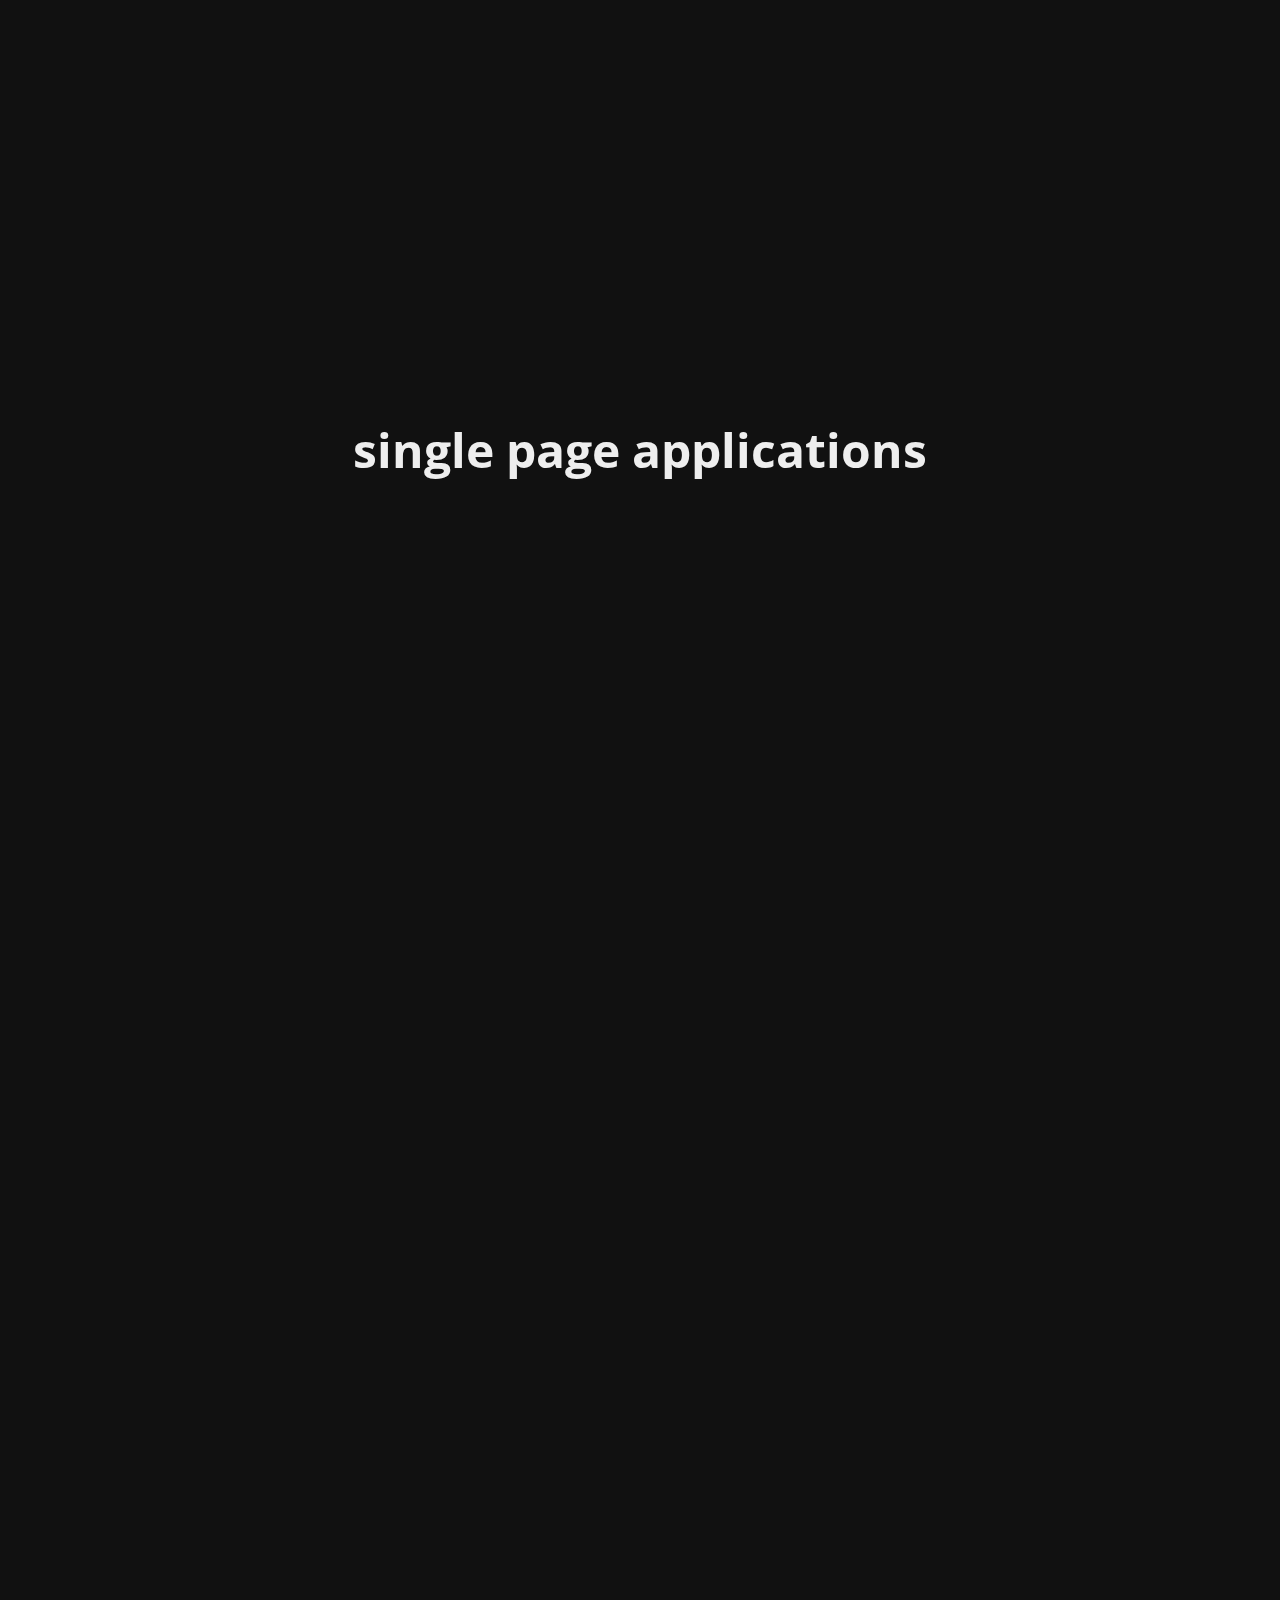
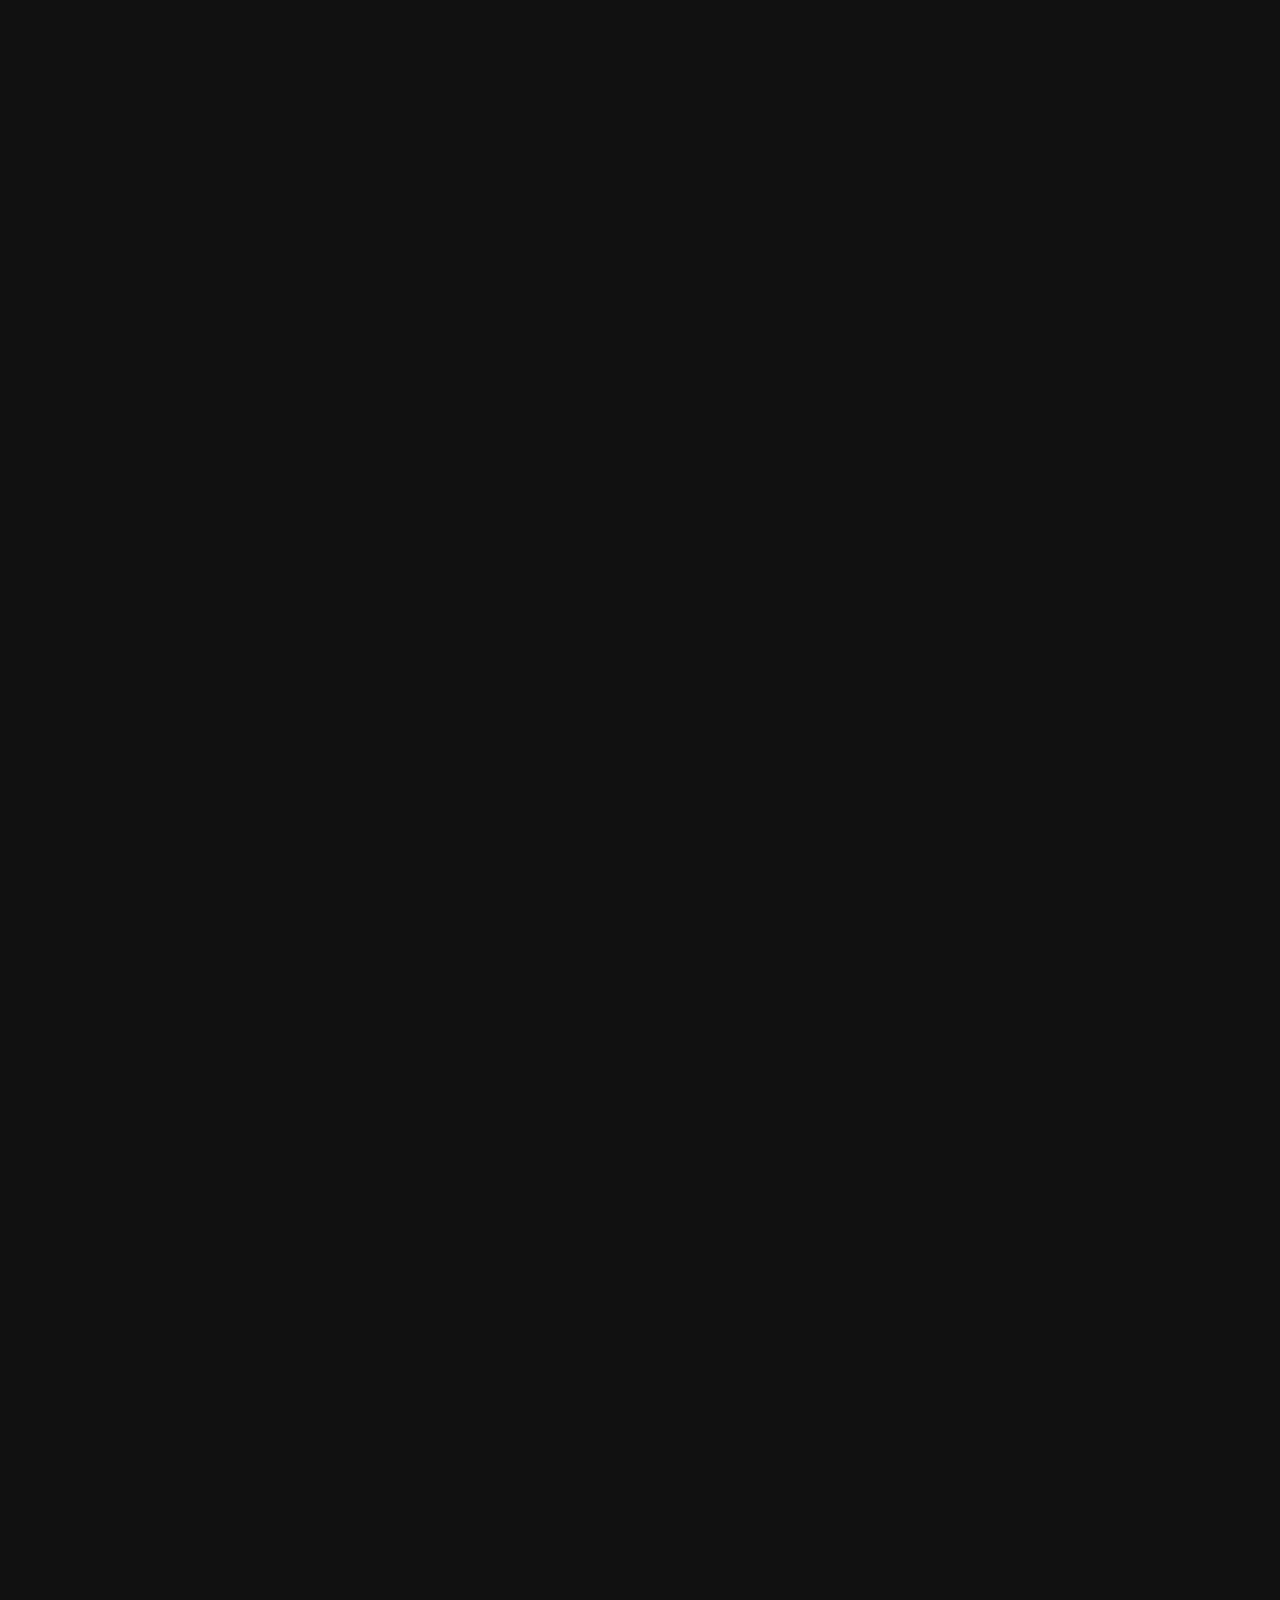
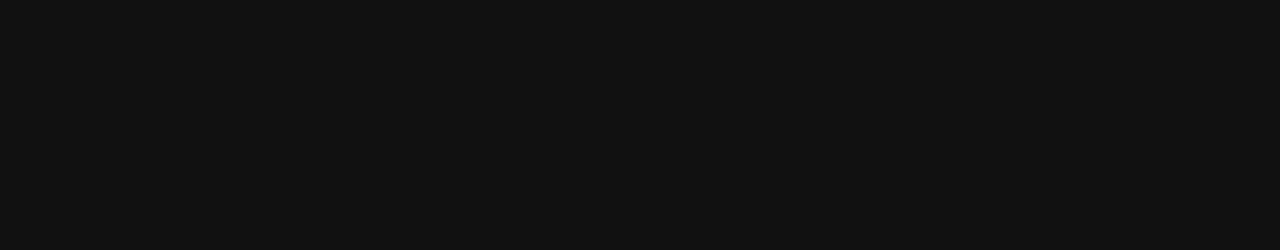
==== slides/index.html @ 724941a3 "First set of slides." ====
<!doctype html>
<html lang="en">
<head>
    <meta charset="utf-8" />
    <title>Why you should care about web development</title>
    
    <meta name="description" content="">
    <meta name="author" content="Ben Ripkens" />

    <link href='http://fonts.googleapis.com/css?family=Open+Sans:300italic,400italic,600italic,700italic,800italic,400,300,600,700,800' rel='stylesheet' type='text/css'>
    <link href="css/style.css" rel="stylesheet" />
    <link rel="stylesheet/less" type="text/css" href="css/steps.less">
    <script src="js/less-1.2.1.min.js" type="text/javascript"></script>
</head>
<body>


<div id="impress" class="impress-not-supported">

    <div class="fallback-message">
        <p>Your browser <b>doesn't support the features required</b> by impress.js, so you are presented with a simplified version of this presentation.</p>
        <p>For the best experience please use the latest <b>Chrome</b> or <b>Safari</b> browser. Firefox 10 (to be released soon) will also handle it.</p>
    </div>
    
    <div id="title" class="step" data-x="-3000" data-y="-3000">
        single page applications
    </div>
    
    <div id="what" class="step" data-x="-1500" data-y="-3000">
        What is a <em>SPA</em><sup>*</sup>?
        <span class="footnote"><sup>*</sup>single page application</span>
    </div>
    
    <div id="characteristics" class="step" data-x="-1500" data-y="-2300">
        A few examples
        
        <img src="img/gmail.png" class="gmail" />
        <img src="img/ft.jpg" class="ft" />
        <img src="img/foursquare.png" class="fq" />
        <img src="img/linkedin.png" class="linkedin" />
        <img src="img/wunderkit.png" class="wunderkit" />
    </div>
    
    <div id="examples" class="step" data-x="1000" data-y="-1500">
        Commonly used web applications
        <img src="img/gmail.png" class="gmail" />
        <img src="img/ft.jpg" class="ft" />
        <img src="img/twitter.png" class="twitter" />
        <img src="img/angry_birds.png" class="angryBirds" />
        <img src="img/angry_birds_bird.png" class="angryBirdsBird" />
    </div>
    
    <div id="possible" class="step" data-x="-500" data-y="-1500">
        What's currently being done
        <ul>
            <li>
                Office applications
                <span class="example">
                    like
                    <a href="https://docs.google.com">
                        Google Docs
                    </a>
                </span>
            </li>
            <li>
                Games
                <span class="example">
                    like
                    <a href="http://www.youtube.com/watch?v=XhMN0wlITLk">
                        Quake 2
                    </a>
                </span>
            </li>
            <li>
                Data analysis
                <span class="example">
                    like
                    <a href="http://www.google.com">
                        Google
                    </a>
                </span>
            </li>
            <li>
                IDEs
                <span class="example">
                    like
                    <a href="http://www.eclipse.org/orion/">
                        Orion
                    </a>
                </span>
            </li>
            <li>
                Mobile applications
                <span class="example">
                    like
                    <a href="http://apps.ft.com/ftwebapp/">
                        Financial Times
                    </a>
                </span>
            </li>
        </ul>
    </div>
    
    <div id="overview" class="step" data-x="1500" data-y="750" data-scale="10">
    </div>

</div>


<!--<div class="hint">
    <p>Use a spacebar or arrow keys to navigate</p>
</div>-->

<script src="js/impress.js"></script>

</body>
</html>
---- slides/css/style.css ----
html, body, div, span, applet, object, iframe,
h1, h2, h3, h4, h5, h6, p, blockquote, pre,
a, abbr, acronym, address, big, cite, code,
del, dfn, em, img, ins, kbd, q, s, samp,
small, strike, strong, sub, sup, tt, var,
b, u, i, center,
dl, dt, dd, ol, ul, li,
fieldset, form, label, legend,
table, caption, tbody, tfoot, thead, tr, th, td,
article, aside, canvas, details, embed, 
figure, figcaption, footer, header, hgroup, 
menu, nav, output, ruby, section, summary,
time, mark, audio, video {
    margin: 0;
    padding: 0;
    border: 0;
    font-size: 100%;
    font: inherit;
    vertical-align: baseline;
}

/* HTML5 display-role reset for older browsers */
article, aside, details, figcaption, figure, 
footer, header, hgroup, menu, nav, section {
    display: block;
}
body {
    line-height: 1;
}
ol, ul {
    list-style: none;
}
blockquote, q {
    quotes: none;
}
blockquote:before, blockquote:after,
q:before, q:after {
    content: '';
    content: none;
}

table {
    border-collapse: collapse;
    border-spacing: 0;
}


body {
    font-family: 'Open Sans', sans-serif;
    color: #eee;
    font-weight: 600;
    min-height: 740px;

    background: #111;
    -webkit-font-smoothing: antialiased;
}

b, strong { font-weight: bold }
i, em { font-style: italic}

a {
    color: inherit;
    text-decoration: none;
    padding: 0 0.1em;
    background: rgba(255,255,255,0.1);
    
    border-radius: 0.2em;
    
    -webkit-transition: 0.5s;
    -moz-transition:    0.5s;
    -ms-transition:     0.5s;
    -o-transition:      0.5s;
    transition:         0.5s;
}

a:hover {
    background: rgba(255,255,255,0.2);
}

/* COMMON STEP STYLES */
.step {
    width: 900px;
    padding: 40px;

    -webkit-box-sizing: border-box;
    -moz-box-sizing:    border-box;
    -ms-box-sizing:     border-box;
    -o-box-sizing:      border-box;
    box-sizing:         border-box;

    font-family: 'Open Sans', sans-serif;

    font-size: 48px;
    line-height: 1.5;
    position: relative;
}

/* fade out inactive slides */
.step {
    -webkit-transition: opacity 1s;
    -moz-transition:    opacity 1s;
    -ms-transition:     opacity 1s;
    -o-transition:      opacity 1s;
    transition:         opacity 1s;
}

.step:not(.active) {
    opacity: 0.3;
}

/* hint on the first slide */
.hint {
    position: fixed;
    left: 0;
    right: 0;
    bottom: 0;
    
    background: rgba(0,0,0,0.5);
    color: #EEE;
    text-align: center;
    
    font-size: 50px;
    padding: 20px;
    
    z-index: 100;
    
    opacity: 0;

    -webkit-transition: opacity 1s, -webkit-transform 0.5s 1s;
    -moz-transition:    opacity 1s,    -moz-transform 0.5s 1s;
    -ms-transition:     opacity 1s,     -ms-transform 0.5s 1s;
    -o-transition:      opacity 1s,      -o-transform 0.5s 1s;
    transition:         opacity 1s,         transform 0.5s 1s;
}

.step-title + .hint {
    opacity: 1;
}

/* overview step */
#overview {
    z-index: -1;
    padding: 0;
}

/* on overview step everything is visible */

#impress.step-overview .step {
    opacity: 1;
    cursor: pointer;
}


/* IMPRESS NOT SUPPORTED STYLES */

.fallback-message {
    font-family: sans-serif;
    line-height: 1.3;
    
    display: none;
    width: 780px;
    padding: 10px 10px 0;
    margin: 20px auto;

    border-radius: 10px;
    border: 1px solid #E4C652;
    background: #EEDC94;
}

.fallback-message p {
    margin-bottom: 10px;
}

.impress-not-supported .step {
    position: relative;
    opacity: 1;
    margin: 20px auto;
}

.impress-not-supported .fallback-message {
    display: block;
}
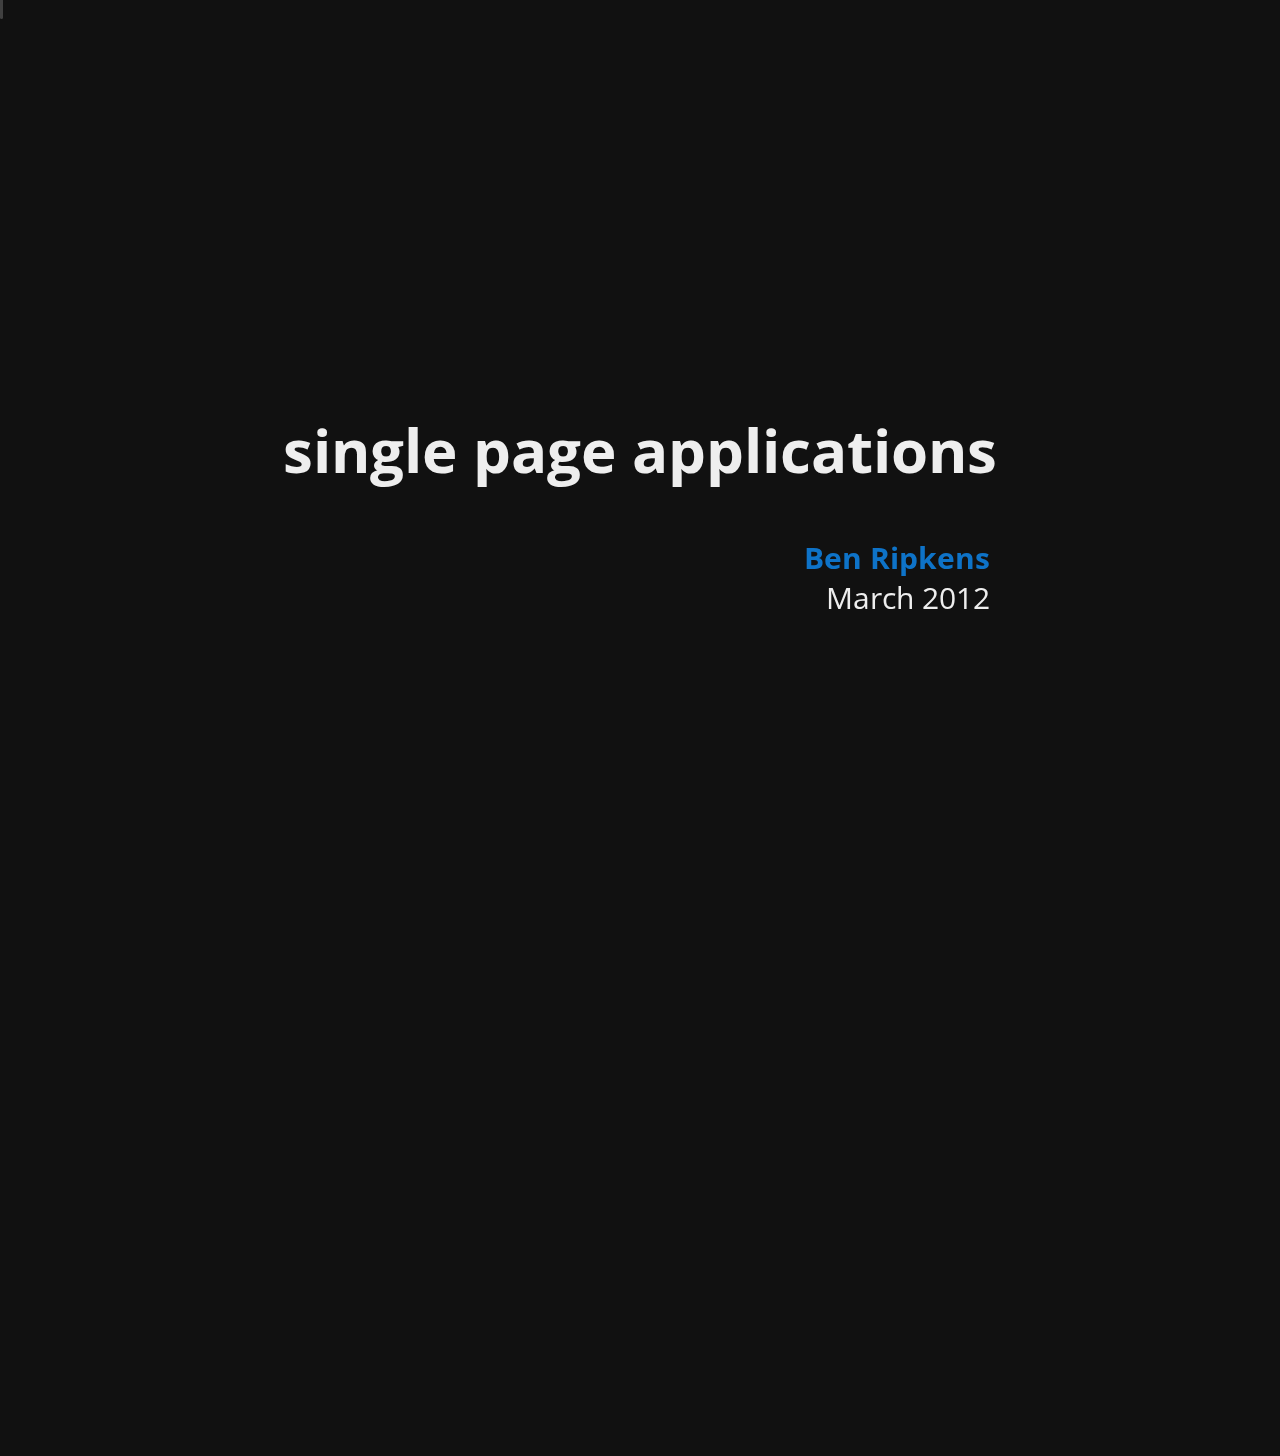
==== commit 0f60d375: "Some progress." ====
--- a/slides/index.html
+++ b/slides/index.html
@@ -22,16 +22,19 @@
         <p>For the best experience please use the latest <b>Chrome</b> or <b>Safari</b> browser. Firefox 10 (to be released soon) will also handle it.</p>
     </div>
     
-    <div id="title" class="step" data-x="-3000" data-y="-3000">
+    <div id="title" class="step" data-x="-3000" data-y="-3000" data-scale="3">
         single page applications
+        
+        <div class="presenter">Ben Ripkens</div>
+        <div class="date">March 2012</div>
     </div>
     
-    <div id="what" class="step" data-x="-1500" data-y="-3000">
+    <div id="what" class="step" data-x="-1200" data-y="-3000">
         What is a <em>SPA</em><sup>*</sup>?
         <span class="footnote"><sup>*</sup>single page application</span>
     </div>
     
-    <div id="characteristics" class="step" data-x="-1500" data-y="-2300">
+    <div id="examples" class="step" data-x="-1200" data-y="-2300">
         A few examples
         
         <img src="img/gmail.png" class="gmail" />
@@ -41,67 +44,41 @@
         <img src="img/wunderkit.png" class="wunderkit" />
     </div>
     
-    <div id="examples" class="step" data-x="1000" data-y="-1500">
-        Commonly used web applications
-        <img src="img/gmail.png" class="gmail" />
-        <img src="img/ft.jpg" class="ft" />
-        <img src="img/twitter.png" class="twitter" />
-        <img src="img/angry_birds.png" class="angryBirds" />
-        <img src="img/angry_birds_bird.png" class="angryBirdsBird" />
+    <div id="mobile" class="step" data-x="0" data-y="-3000">
+        SPA to replace mobile (native) apps
+        
+        <a href="http://www.youtube.com/watch?feature=player_embedded&v=JTywh4QJWMM"
+                title="See the new Financial Times web app"
+                target="_blank">
+            <img src="img/ft-youtube.png" />
+        </a>
     </div>
     
-    <div id="possible" class="step" data-x="-500" data-y="-1500">
-        What's currently being done
+    <div id="characteristics" class="step" data-x="200" data-y="-2300">
+        Characteristics
         <ul>
-            <li>
-                Office applications
-                <span class="example">
-                    like
-                    <a href="https://docs.google.com">
-                        Google Docs
-                    </a>
-                </span>
-            </li>
-            <li>
-                Games
-                <span class="example">
-                    like
-                    <a href="http://www.youtube.com/watch?v=XhMN0wlITLk">
-                        Quake 2
-                    </a>
-                </span>
-            </li>
-            <li>
-                Data analysis
-                <span class="example">
-                    like
-                    <a href="http://www.google.com">
-                        Google
-                    </a>
-                </span>
-            </li>
-            <li>
-                IDEs
-                <span class="example">
-                    like
-                    <a href="http://www.eclipse.org/orion/">
-                        Orion
-                    </a>
-                </span>
-            </li>
-            <li>
-                Mobile applications
-                <span class="example">
-                    like
-                    <a href="http://apps.ft.com/ftwebapp/">
-                        Financial Times
-                    </a>
-                </span>
-            </li>
+            <li>Few to no page reloads</li>
+            <li>A fair amount of logic is executed on client-side</li>
+            <li>Server-side complexity is reduced</li>
         </ul>
     </div>
     
-    <div id="overview" class="step" data-x="1500" data-y="750" data-scale="10">
+    <div id="contact" class="step" data-x="-3000" data-y="-2000" data-scale="2">
+        <p class="thanks">Thanks!</p>
+        
+        <p class="presenter">Ben Ripkens</p>
+        <p class="email">
+            <a href="mailto:bripkens.dev@gmail.com" class="email">
+                bripkens.dev@gmail.com
+            </a>
+        </p>
+        <p class="web">
+            <a href="http://www.bripkens.de" class="web">bripkens.de</span>
+        </p>
+        
+    </div>
+    
+    <div id="overview" class="step" data-x="-1500" data-y="-1500" data-scale="5">
     </div>
 
 </div>
--- a/slides/css/style.css
+++ b/slides/css/style.css
@@ -105,7 +105,7 @@
 }
 
 .step:not(.active) {
-    opacity: 0.3;
+    opacity: 0;
 }
 
 /* hint on the first slide */
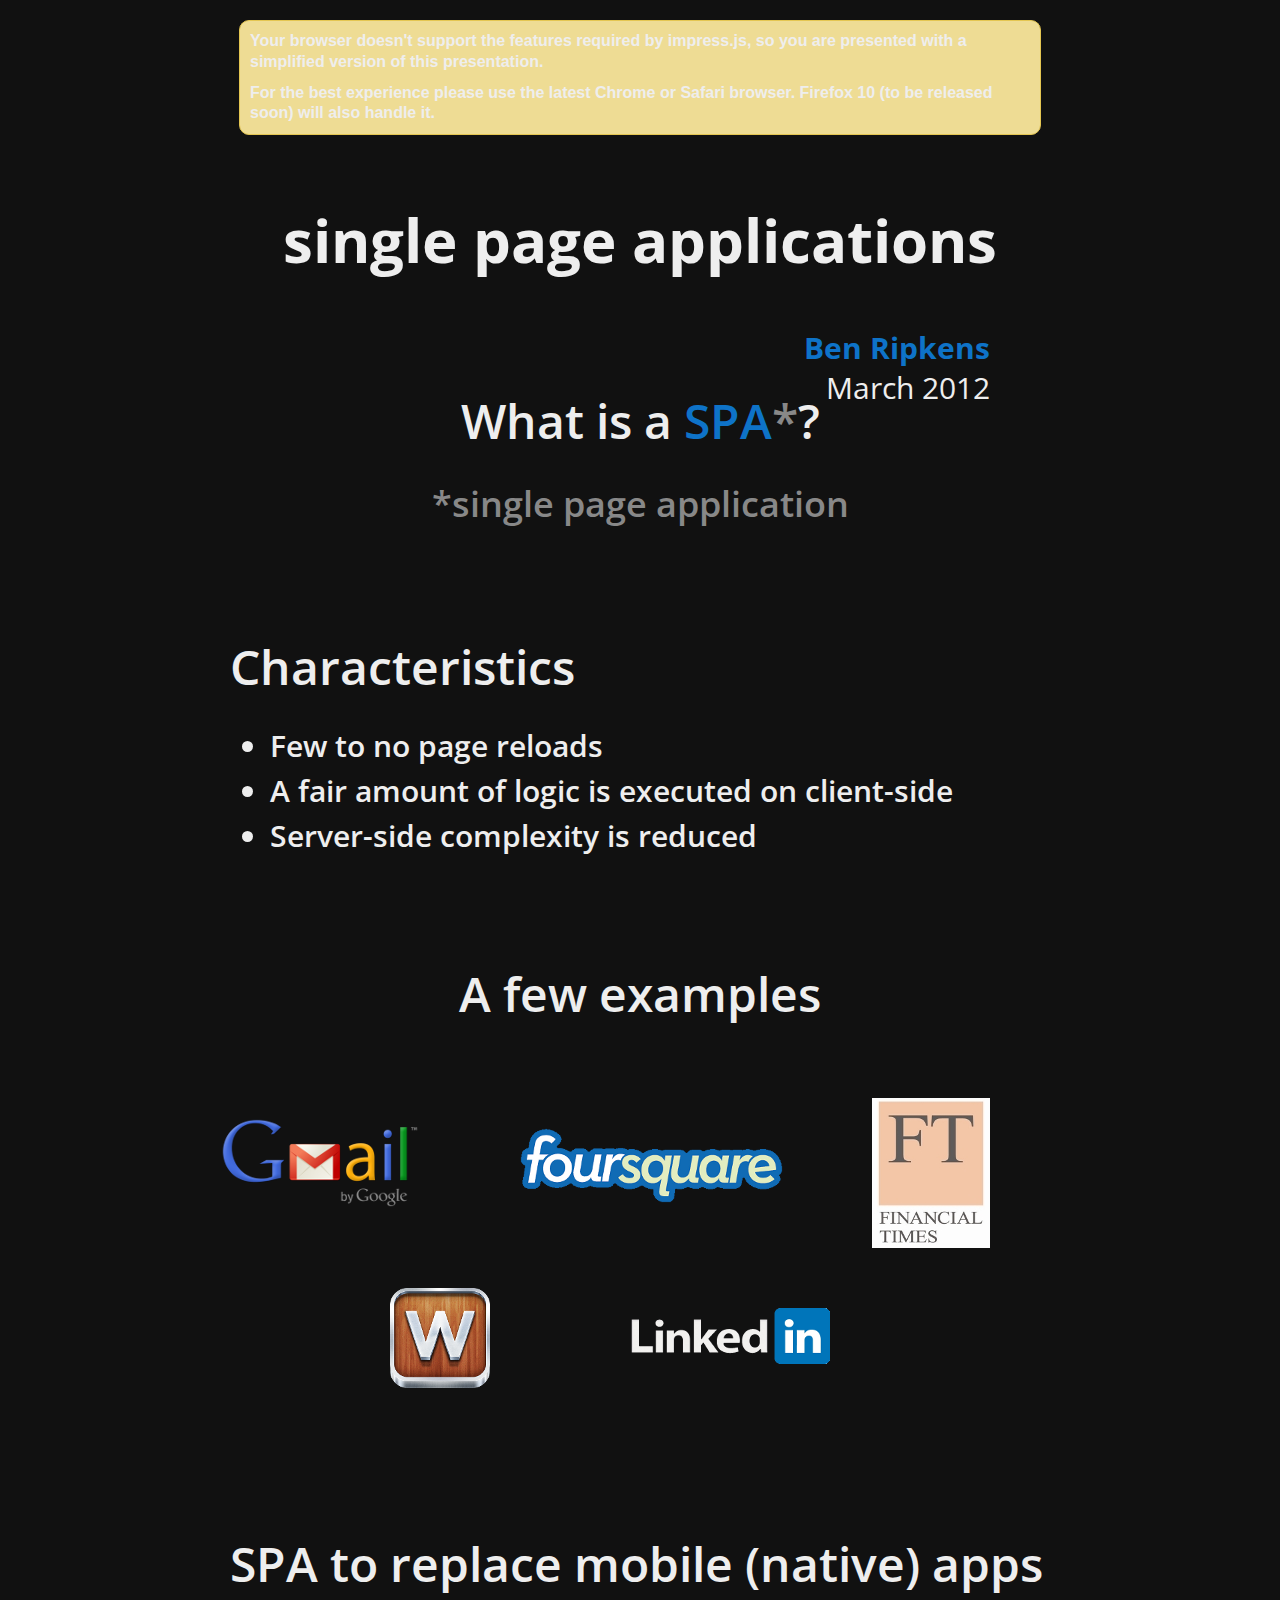
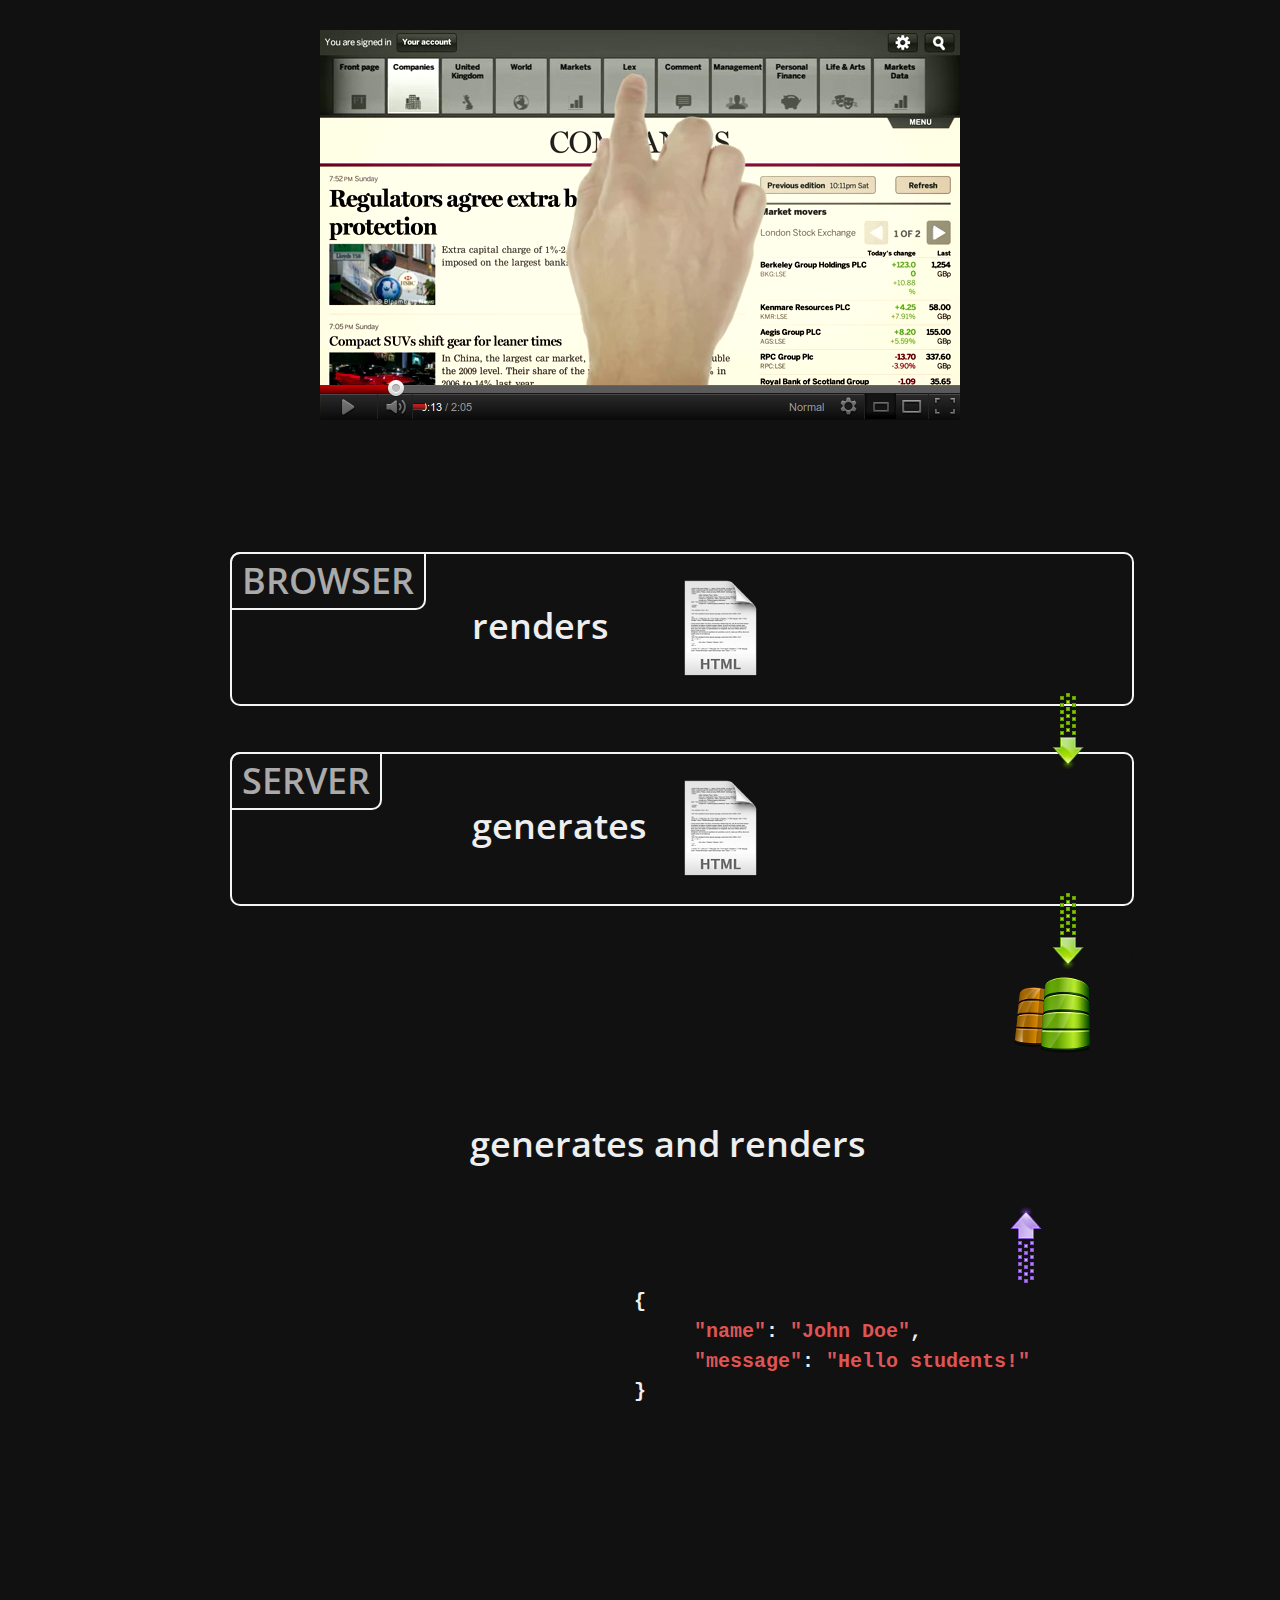
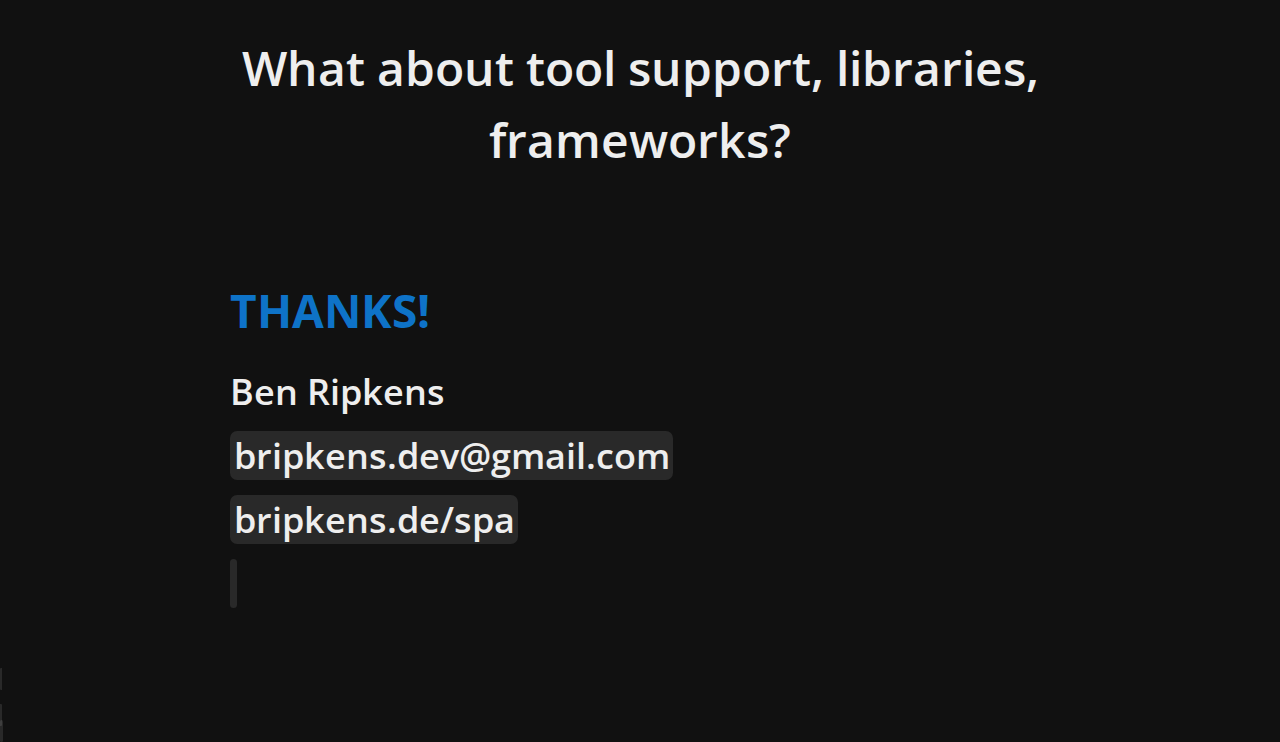
==== commit 8085a479: "Impress now ignores the F5 key." ====
--- a/slides/index.html
+++ b/slides/index.html
@@ -2,7 +2,7 @@
 <html lang="en">
 <head>
     <meta charset="utf-8" />
-    <title>Why you should care about web development</title>
+    <title>single page applications</title>
     
     <meta name="description" content="">
     <meta name="author" content="Ben Ripkens" />
@@ -34,7 +34,16 @@
         <span class="footnote"><sup>*</sup>single page application</span>
     </div>
     
-    <div id="examples" class="step" data-x="-1200" data-y="-2300">
+    <div id="characteristics" class="step" data-x="-1000" data-y="-2300">
+        Characteristics
+        <ul>
+            <li>Few to no page reloads</li>
+            <li>A fair amount of logic is executed on client-side</li>
+            <li>Server-side complexity is reduced</li>
+        </ul>
+    </div>
+    
+    <div id="examples" class="step" data-x="0" data-y="-3000">
         A few examples
         
         <img src="img/gmail.png" class="gmail" />
@@ -44,7 +53,7 @@
         <img src="img/wunderkit.png" class="wunderkit" />
     </div>
     
-    <div id="mobile" class="step" data-x="0" data-y="-3000">
+    <div id="mobile" class="step" data-x="0" data-y="-2300">
         SPA to replace mobile (native) apps
         
         <a href="http://www.youtube.com/watch?feature=player_embedded&v=JTywh4QJWMM"
@@ -54,16 +63,56 @@
         </a>
     </div>
     
-    <div id="characteristics" class="step" data-x="200" data-y="-2300">
-        Characteristics
-        <ul>
-            <li>Few to no page reloads</li>
-            <li>A fair amount of logic is executed on client-side</li>
-            <li>Server-side complexity is reduced</li>
-        </ul>
+    <div id="arch1" class="step arch" data-x="0" data-y="-1600">
+        <div class="box browser">
+            <span class="title">Browser</span>
+            
+            <span class="action">renders</span>
+            <img src="img/html.png" />
+            
+            <div class="down-request"></div>
+        </div>
+        <div class="box server">
+            <span class="title">Server</span>
+            
+            <span class="action">generates</span>
+            <img src="img/html.png" />
+            
+            <div class="down-request"></div>
+            <!--<div class="up-result"></div>-->
+        </div>
+        <div class="box db">
+            <img src="img/database.png" />
+            <!--<div class="up-result"></div>-->
+        </div>
     </div>
     
-    <div id="contact" class="step" data-x="-3000" data-y="-2000" data-scale="2">
+    <div id="arch2" class="step arch" data-x="0" data-y="-1600">
+        <div class="box browser">
+            <span class="action">generates and renders</span>
+            <!--<div class="down-result"></div>-->
+        </div>
+        <div class="box server">
+            <div class="json">
+                <span class="js-punctuation" style="">{</span><br>
+                &nbsp;&nbsp;&nbsp;&nbsp;
+                    <span class="js-string">"name"</span>:
+                    <span class="js-string">"John Doe"</span>,<br>
+                    &nbsp;&nbsp;&nbsp;&nbsp;
+                    <span class="js-string">"message"</span>:
+                    <span class="js-string">"Hello students!"</span><br>
+                    }
+            </div>
+            
+            <div class="up-result"></div>
+        </div>
+    </div>
+    
+    <div id="conclusion" class="step" data-x="-1800" data-y="-1800">
+        What about tool support, libraries, frameworks?
+    </div>
+    
+    <div id="contact" class="step" data-x="-3000" data-y="-2000" data-scale="3">
         <p class="thanks">Thanks!</p>
         
         <p class="presenter">Ben Ripkens</p>
@@ -73,12 +122,12 @@
             </a>
         </p>
         <p class="web">
-            <a href="http://www.bripkens.de" class="web">bripkens.de</span>
+            <a href="http://www.bripkens.de/spa" class="web">bripkens.de/spa</span>
         </p>
         
     </div>
     
-    <div id="overview" class="step" data-x="-1500" data-y="-1500" data-scale="5">
+    <div id="overview" class="step" data-x="-1800" data-y="-2100" data-scale="5">
     </div>
 
 </div>
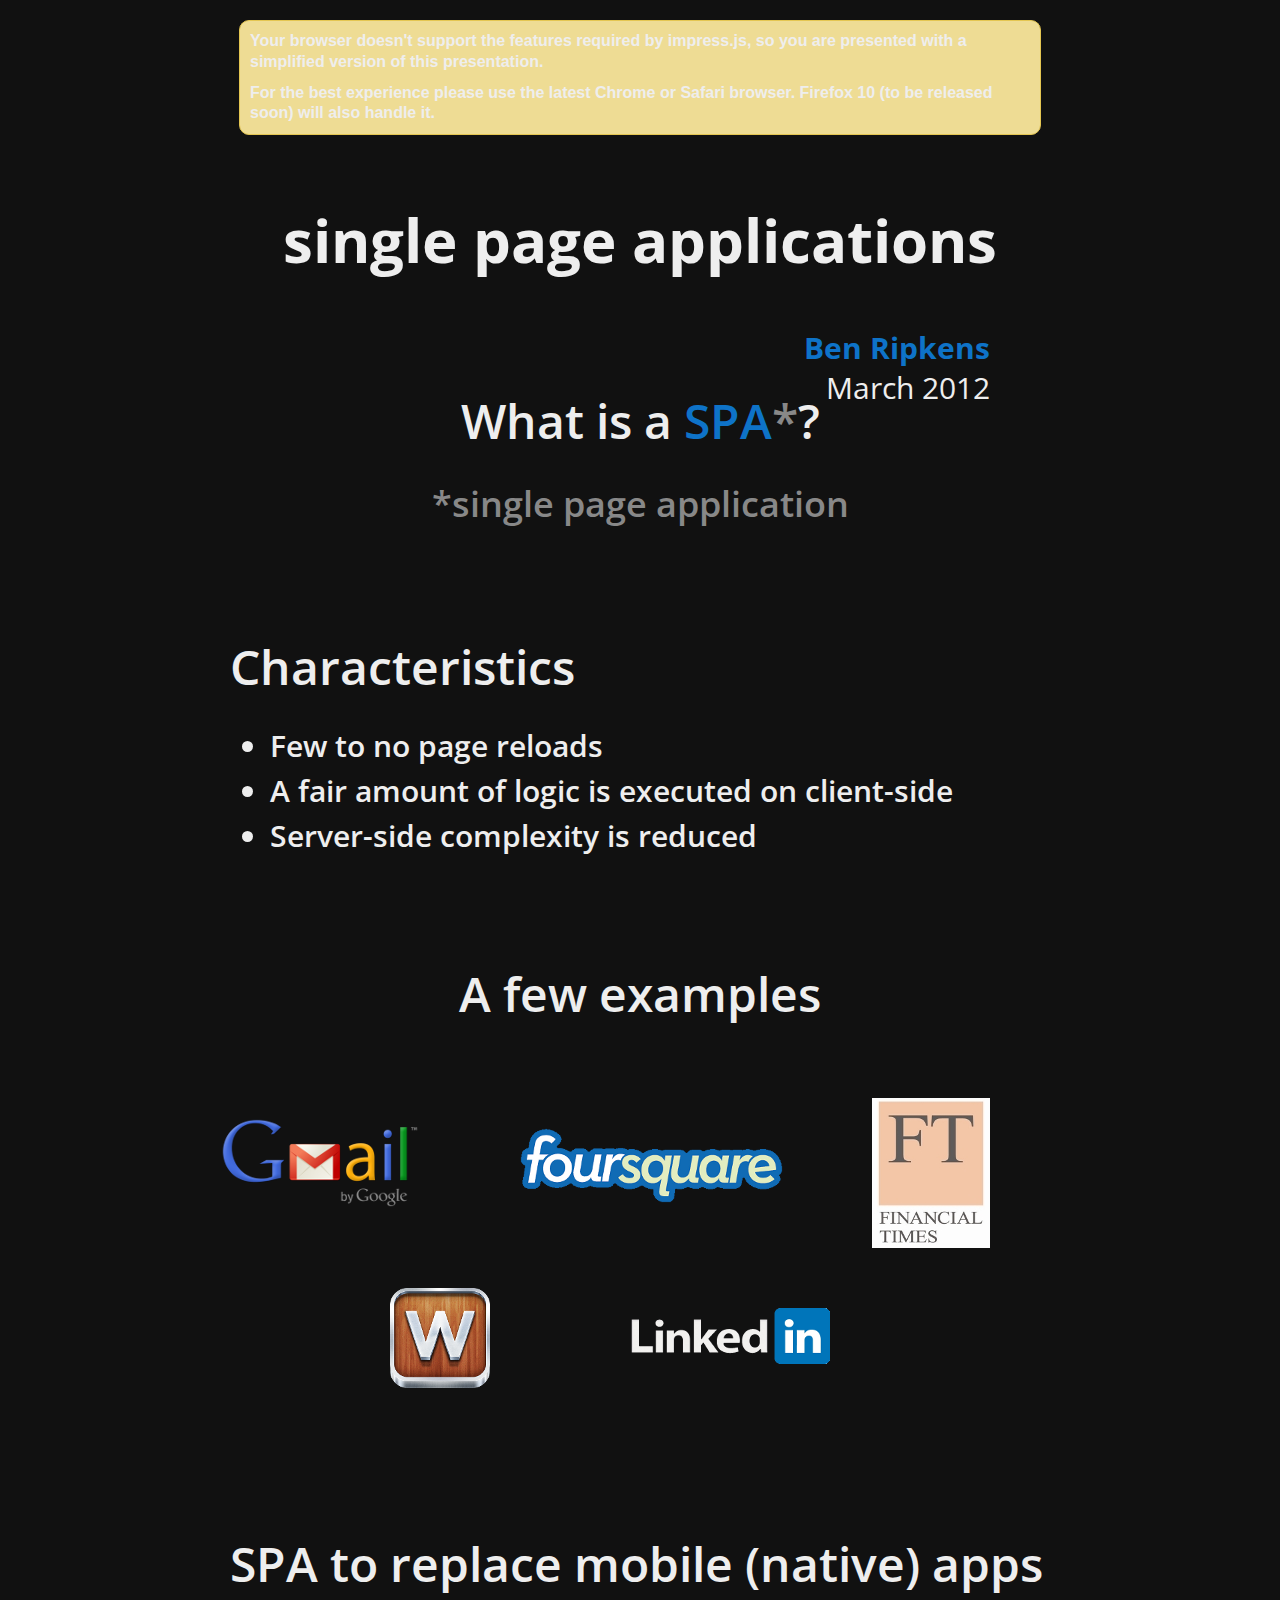
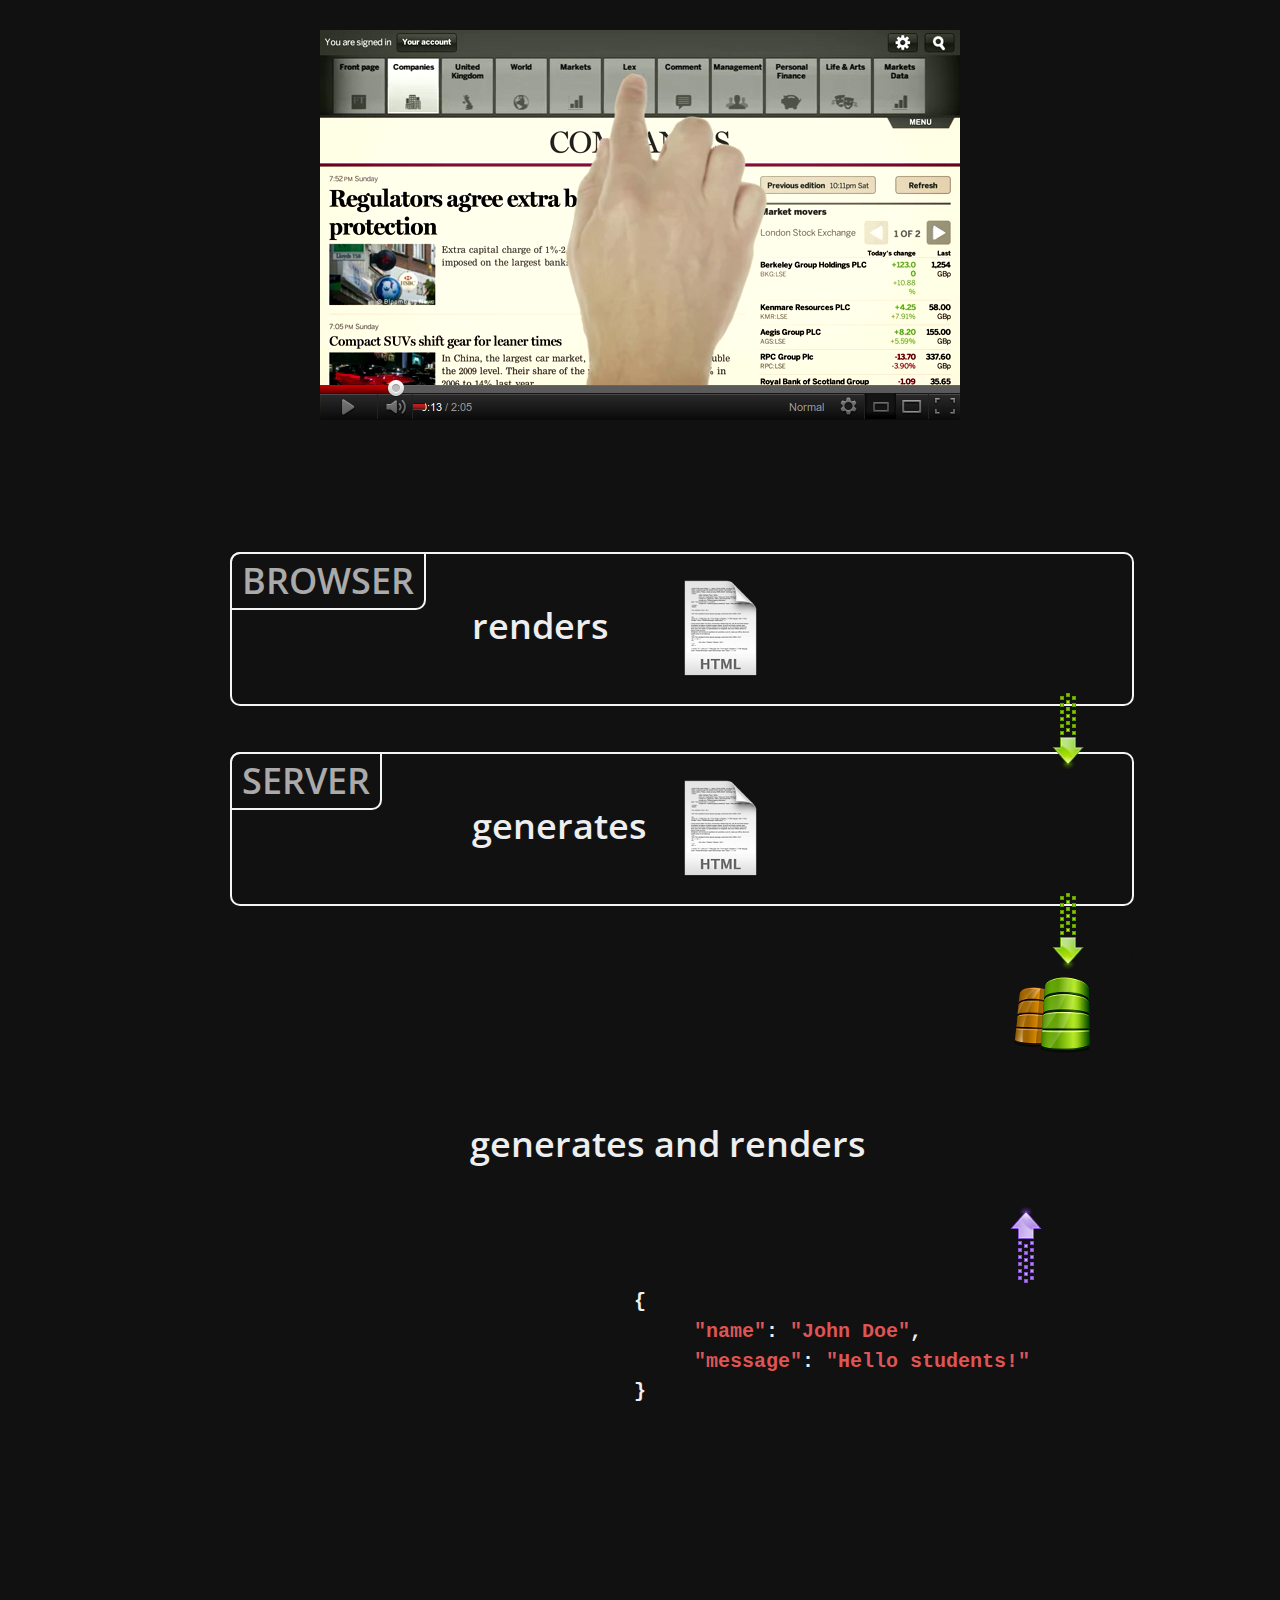
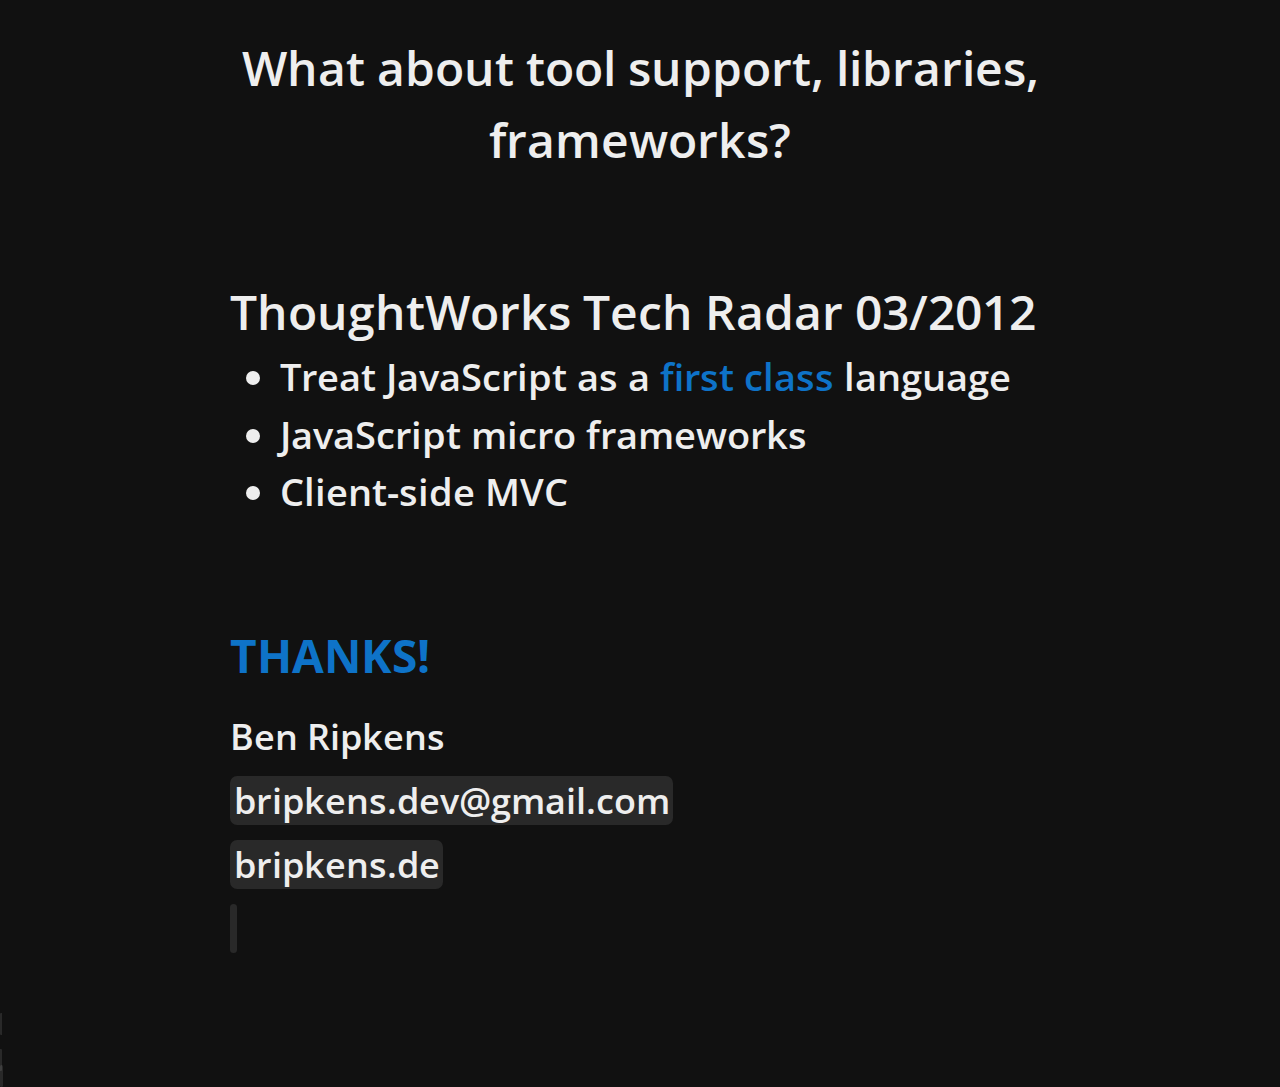
==== commit e5f22a86: "Last changes before the presentation." ====
--- a/slides/index.html
+++ b/slides/index.html
@@ -108,8 +108,17 @@
         </div>
     </div>
     
-    <div id="conclusion" class="step" data-x="-1800" data-y="-1800">
+    <div id="conclusion" class="step" data-x="-1000" data-y="-1200">
         What about tool support, libraries, frameworks?
+    </div>
+    
+    <div id="thoughtworks" class="step" data-x="-2200" data-y="-1200">
+        <h1>ThoughtWorks Tech Radar 03/2012</h1>
+        <ul>
+            <li>Treat JavaScript as a <em>first class</em> language</li>
+            <li>JavaScript micro frameworks</li>
+            <li>Client-side MVC</li>
+        </ul>
     </div>
     
     <div id="contact" class="step" data-x="-3000" data-y="-2000" data-scale="3">
@@ -122,7 +131,7 @@
             </a>
         </p>
         <p class="web">
-            <a href="http://www.bripkens.de/spa" class="web">bripkens.de/spa</span>
+            <a href="http://www.bripkens.de/spa" class="web">bripkens.de</span>
         </p>
         
     </div>
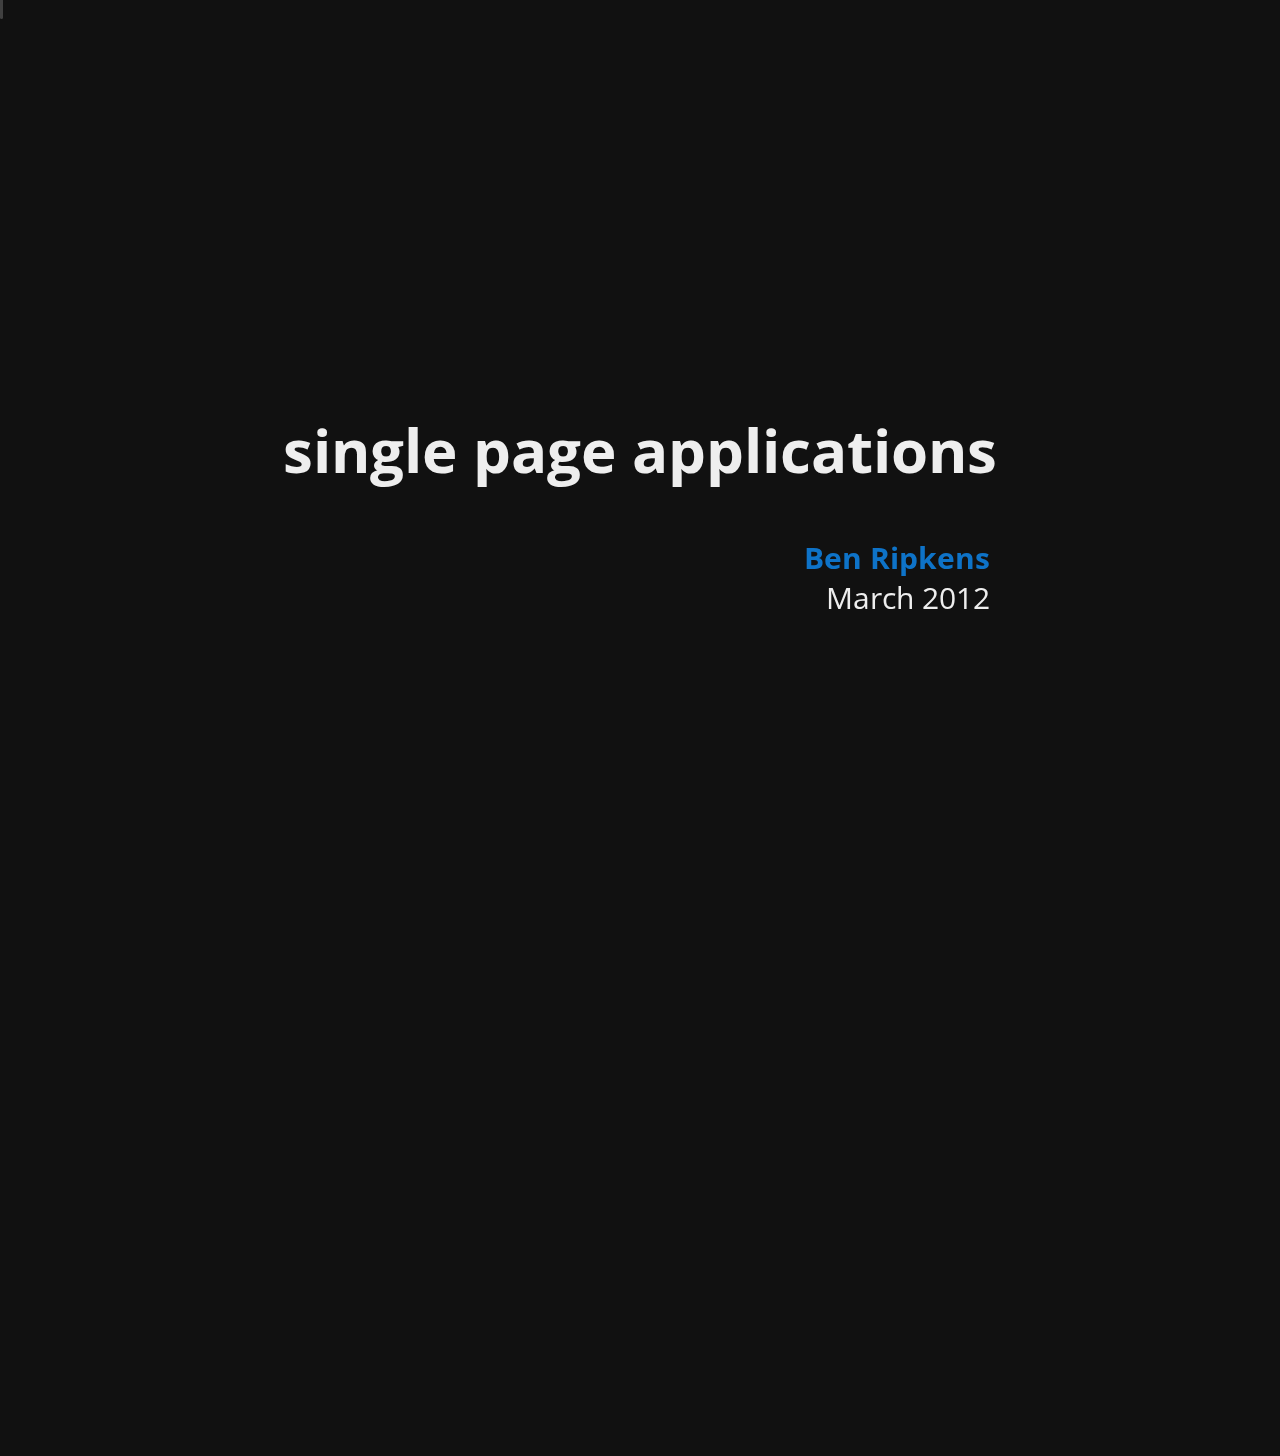
==== commit f631b503: "Ignoring F5 key." ====
--- a/slides/index.html
+++ b/slides/index.html
@@ -147,6 +147,8 @@
 </div>-->
 
 <script src="js/impress.js"></script>
-
+<script>
+    impress().ignoreKeyCodes( 116 );
+</script>
 </body>
 </html>
